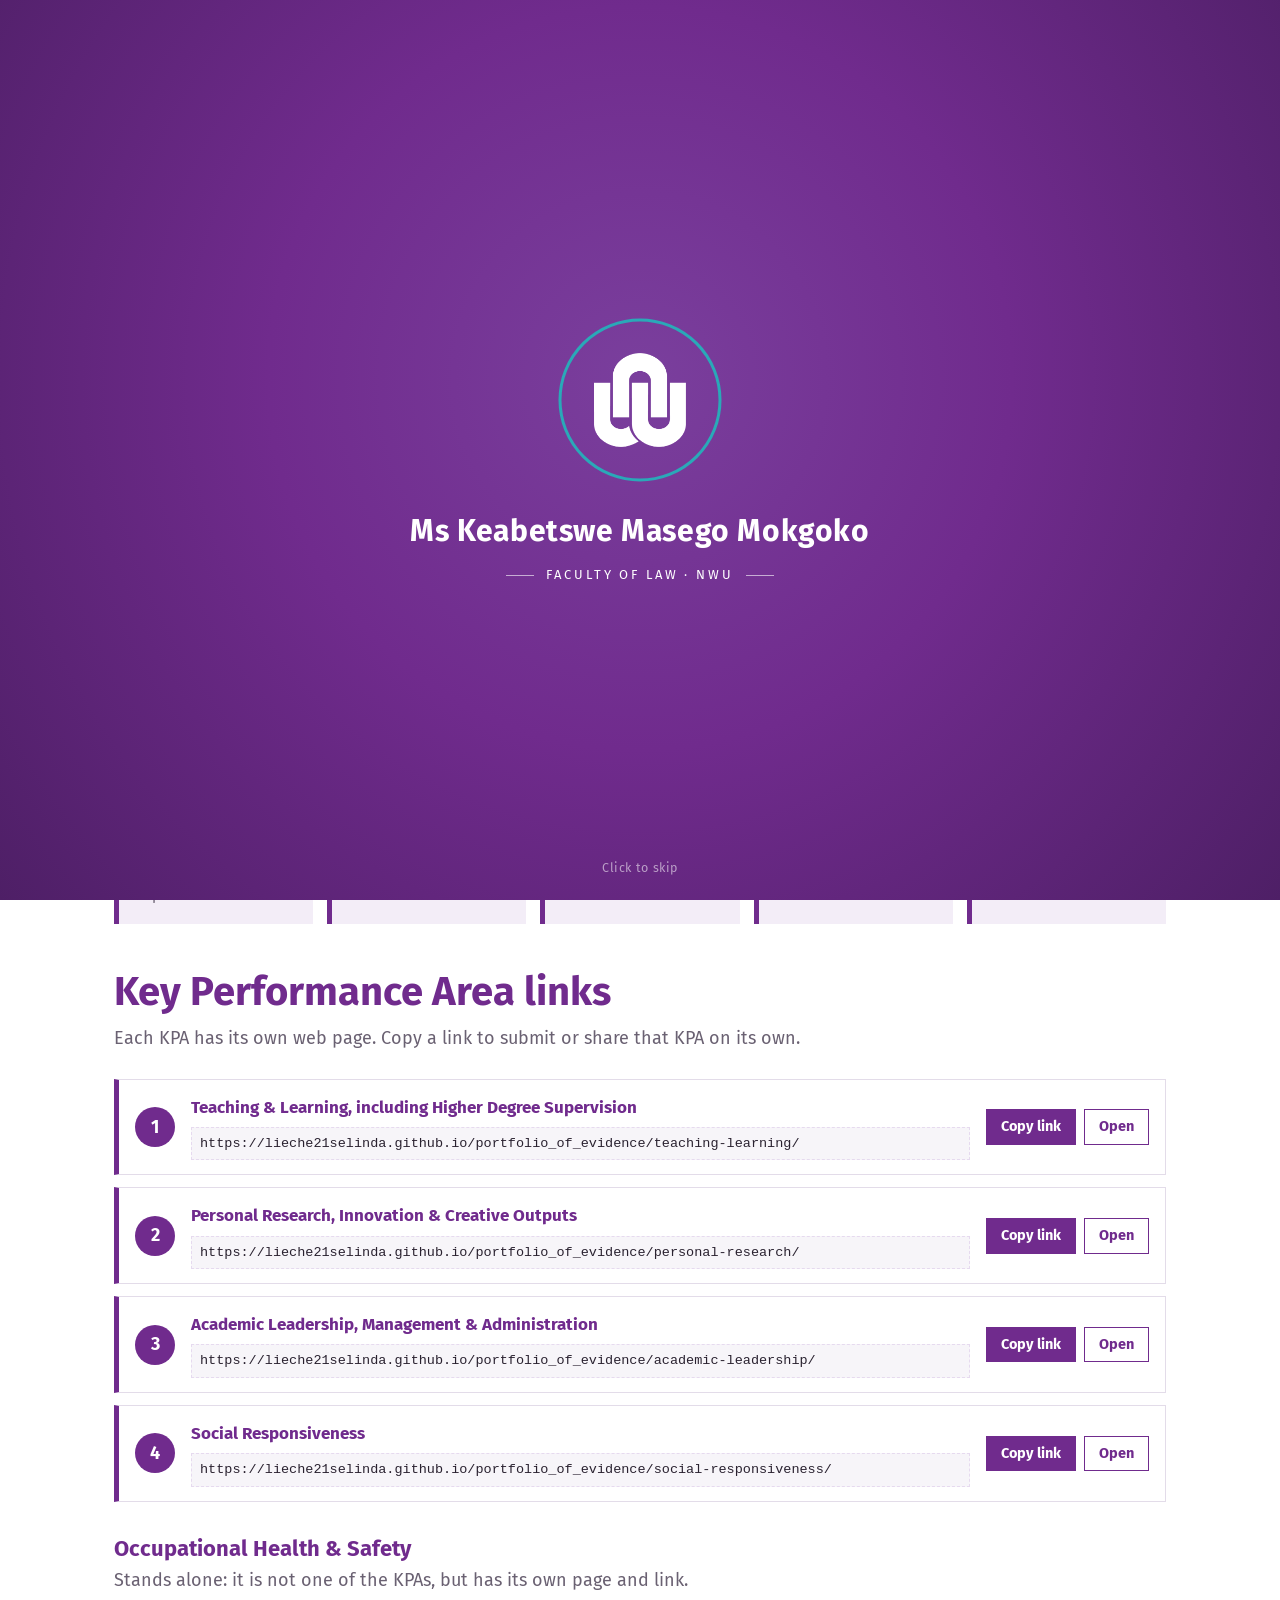
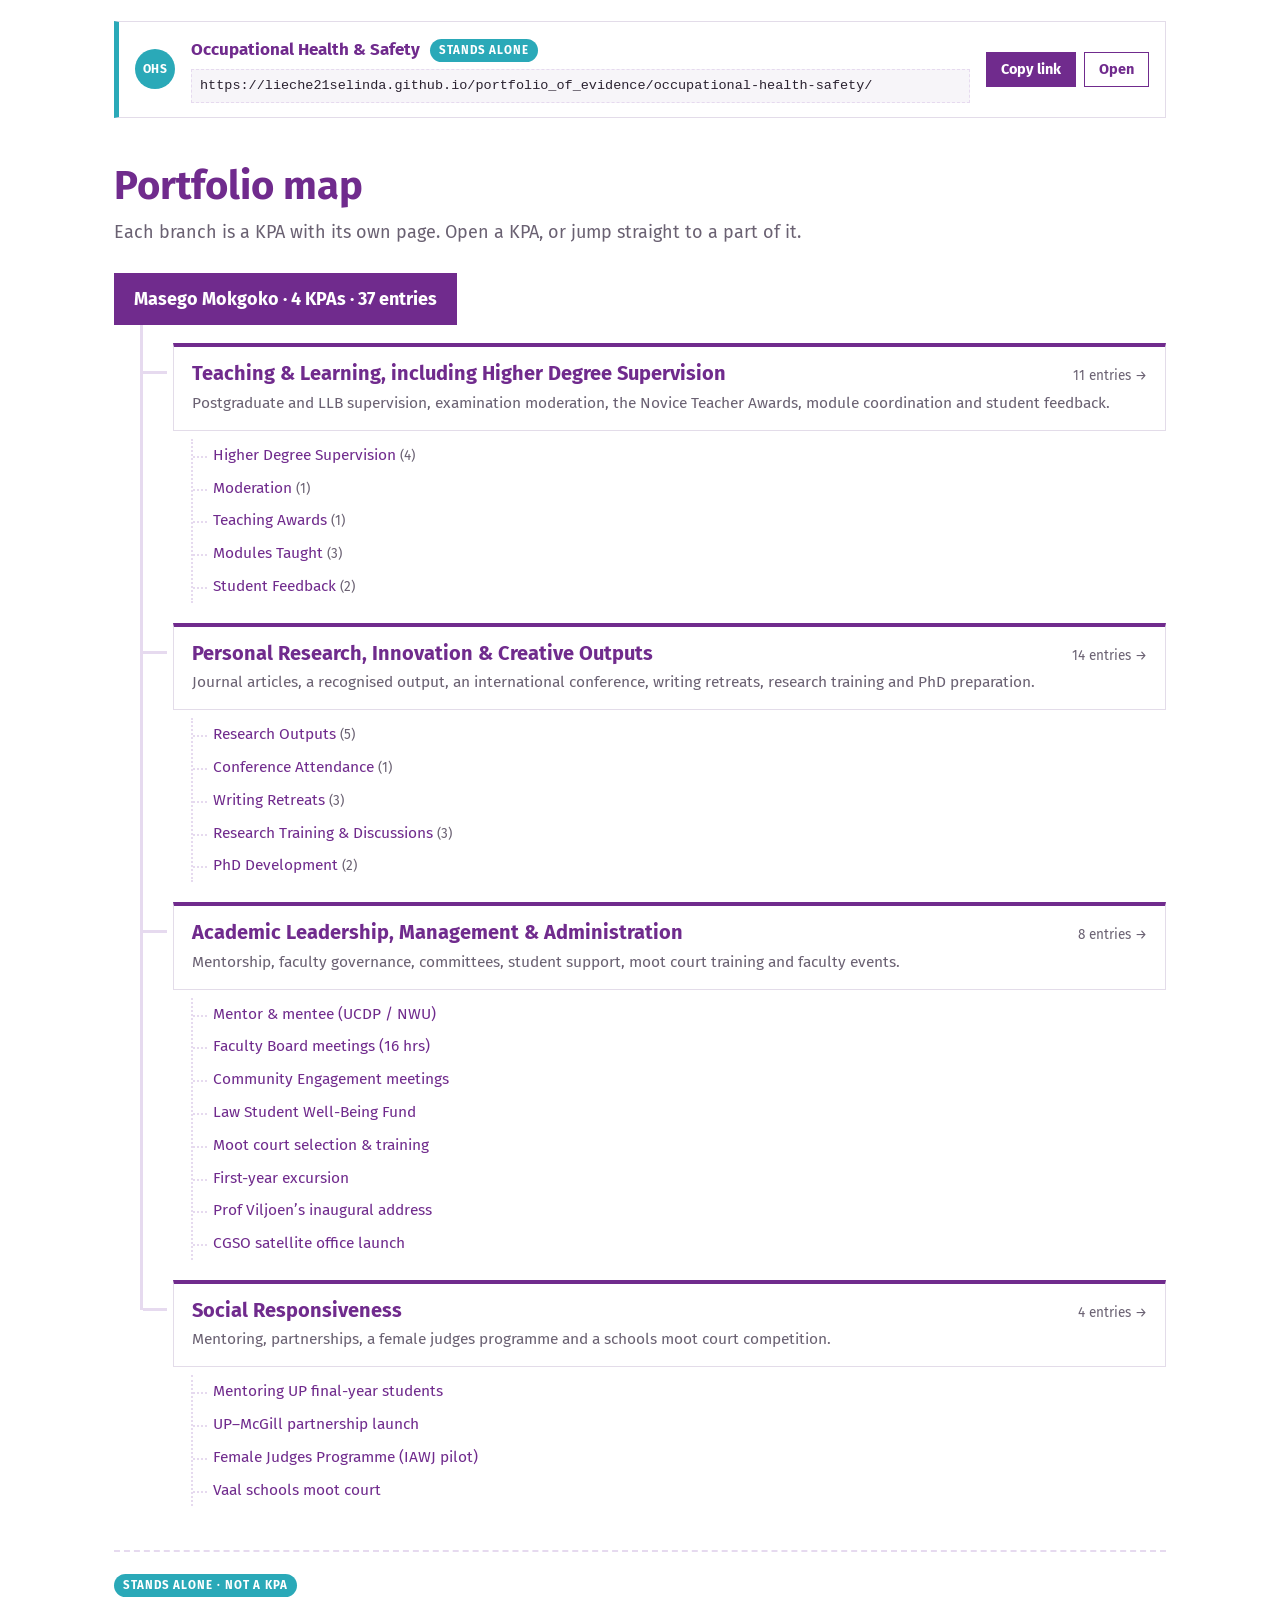
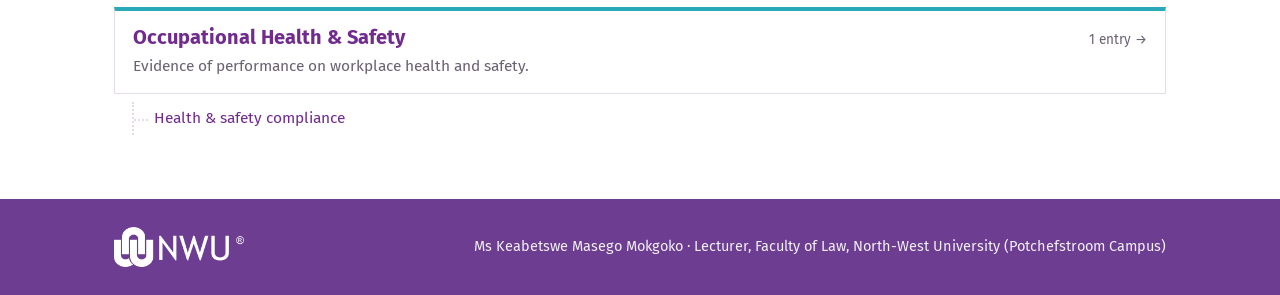
==== index.html @ b5c04b00 "Add files via upload" ====
<!doctype html>
<html lang="en" data-intro>
<head>
<meta charset="utf-8">
<meta name="viewport" content="width=device-width, initial-scale=1">
<title>Masego Mokgoko · Portfolio of Evidence · NWU</title>
<meta name="description" content="Portfolio of evidence: Ms Keabetswe Masego Mokgoko, Faculty of Law, North-West University.">
<link rel="icon" type="image/png" href="assets/favicon.png">
<script>
(function(){var d=document.documentElement;d.classList.add('js');
var seen=false;try{seen=sessionStorage.getItem('nwuIntroSeen')==='1'}catch(e){}
var calm=window.matchMedia&&matchMedia('(prefers-reduced-motion: reduce)').matches;
if(d.hasAttribute('data-intro')&&!seen&&!calm)d.classList.add('intro-play');})();
</script>
<link rel="preconnect" href="https://fonts.googleapis.com"><link rel="preconnect" href="https://fonts.gstatic.com" crossorigin><link href="https://fonts.googleapis.com/css2?family=Fira+Sans:wght@400;700&display=swap" rel="stylesheet">
<link rel="stylesheet" href="assets/style.css">
</head>
<body>
<div class="intro" id="intro" aria-hidden="true">
  <div class="intro-mark"><svg viewBox="0 0 170 170" width="170" height="170"><circle cx="85" cy="85" r="80" fill="none" stroke="#2aa9b8" stroke-width="3"/></svg><img src="assets/nwu-crest-white.png" alt=""></div>
  <p class="intro-name">Ms Keabetswe Masego Mokgoko</p>
  <p class="intro-sub">Faculty of Law · NWU</p>
  <span class="intro-skip">Click to skip</span>
</div><header class="masthead"><div class="wrap">
  <a class="logo" href="index.html"><img src="assets/nwu-logo.png" alt="North-West University (NWU)"></a>
  <div class="who"><b>Ms Keabetswe Masego Mokgoko</b><span>Faculty of Law · Portfolio of Evidence 2026</span></div>
</div></header>
<nav class="navbar" aria-label="Portfolio sections"><ul><li><a href="index.html" aria-current="page">Home</a></li><li><a href="teaching-learning/index.html">Teaching &amp; Learning</a></li><li><a href="personal-research/index.html">Research</a></li><li><a href="academic-leadership/index.html">Leadership</a></li><li><a href="social-responsiveness/index.html">Social Responsiveness</a></li><li class=nav-sep><a href="occupational-health-safety/index.html">Health &amp; Safety</a></li></ul></nav>
<section class="banner"><div class="wrap banner-grid">
  <img class="portrait" src="assets/img/masego-mokgoko.png" alt="Portrait of Ms Keabetswe Masego Mokgoko" width="320" height="320">
  <div class="banner-text">
  <span class="kicker">Portfolio of Evidence · 2026</span>
  <h1>Ms Keabetswe Masego Mokgoko</h1>
  <p>Lecturer, Faculty of Law (Law, Justice and Sustainability), North-West University, Potchefstroom Campus</p>
  <ul class="quals">
    <li>LLB (cum laude) · UNISA</li>
    <li>MPhil Multidisciplinary Human Rights · UP</li>
    <li>BA Hons Criminology · UP</li>
    <li>BPolSci Political Studies · UP</li>
  </ul>
  </div>
</div></section>
<main class="wrap">
<section>
  <h2 class="welcome">Performance at a glance</h2>
  <p class="welcome-sub">2026 performance across the four Key Performance Areas, plus Occupational Health &amp; Safety, with the evidence for each entry.</p>
  <div class="stats"><a class="stat reveal" href="teaching-learning/index.html"><b>3</b><span>LLM students supervised</span></a><a class="stat reveal" href="personal-research/index.html"><b>5</b><span>research outputs &amp; submissions</span></a><a class="stat reveal" href="academic-leadership/index.html"><b>16 hrs</b><span>faculty board meetings</span></a><a class="stat reveal" href="social-responsiveness/index.html"><b>2</b><span>UP students mentored</span></a><div class="stat reveal"><b>2027</b><span>target PhD registration</span></div></div>
</section>
<section id="kpa-links">
  <h2 class="welcome">Key Performance Area links</h2>
  <p class="welcome-sub">Each KPA has its own web page. Copy a link to submit or share that KPA on its own.</p>
  <ul class="kpa-list"><li class="kpa-row"><span class="kpa-num">1</span><span class="kpa-name">Teaching &amp; Learning, including Higher Degree Supervision</span><code class="kpa-url">https:&#47;&#47;lieche21selinda.github.io&#47;portfolio_of_evidence&#47;teaching-learning&#47;</code><span class="kpa-actions"><button class="btn" type="button" data-copy="https:&#47;&#47;lieche21selinda.github.io&#47;portfolio_of_evidence&#47;teaching-learning&#47;">Copy link</button><a class="btn ghost" href="teaching-learning/index.html">Open</a></span></li><li class="kpa-row"><span class="kpa-num">2</span><span class="kpa-name">Personal Research, Innovation &amp; Creative Outputs</span><code class="kpa-url">https:&#47;&#47;lieche21selinda.github.io&#47;portfolio_of_evidence&#47;personal-research&#47;</code><span class="kpa-actions"><button class="btn" type="button" data-copy="https:&#47;&#47;lieche21selinda.github.io&#47;portfolio_of_evidence&#47;personal-research&#47;">Copy link</button><a class="btn ghost" href="personal-research/index.html">Open</a></span></li><li class="kpa-row"><span class="kpa-num">3</span><span class="kpa-name">Academic Leadership, Management &amp; Administration</span><code class="kpa-url">https:&#47;&#47;lieche21selinda.github.io&#47;portfolio_of_evidence&#47;academic-leadership&#47;</code><span class="kpa-actions"><button class="btn" type="button" data-copy="https:&#47;&#47;lieche21selinda.github.io&#47;portfolio_of_evidence&#47;academic-leadership&#47;">Copy link</button><a class="btn ghost" href="academic-leadership/index.html">Open</a></span></li><li class="kpa-row"><span class="kpa-num">4</span><span class="kpa-name">Social Responsiveness</span><code class="kpa-url">https:&#47;&#47;lieche21selinda.github.io&#47;portfolio_of_evidence&#47;social-responsiveness&#47;</code><span class="kpa-actions"><button class="btn" type="button" data-copy="https:&#47;&#47;lieche21selinda.github.io&#47;portfolio_of_evidence&#47;social-responsiveness&#47;">Copy link</button><a class="btn ghost" href="social-responsiveness/index.html">Open</a></span></li></ul>
  <h3 class="alone-head">Occupational Health &amp; Safety</h3>
  <p class="welcome-sub">Stands alone: it is not one of the KPAs, but has its own page and link.</p>
  <ul class="kpa-list"><li class="kpa-row standalone"><span class="kpa-num">OHS</span><span class="kpa-name">Occupational Health &amp; Safety <span class="alone-tag">Stands alone</span></span><code class="kpa-url">https:&#47;&#47;lieche21selinda.github.io&#47;portfolio_of_evidence&#47;occupational-health-safety&#47;</code><span class="kpa-actions"><button class="btn" type="button" data-copy="https:&#47;&#47;lieche21selinda.github.io&#47;portfolio_of_evidence&#47;occupational-health-safety&#47;">Copy link</button><a class="btn ghost" href="occupational-health-safety/index.html">Open</a></span></li></ul>
</section>
<section>
  <h2 class="welcome">Portfolio map</h2>
  <p class="welcome-sub">Each branch is a KPA with its own page. Open a KPA, or jump straight to a part of it.</p>
  <ul class="tree"><li>
    <span class="root">Masego Mokgoko · 4 KPAs · 37 entries</span>
    <ul class="branches"><li class="branch reveal">
  <a class="node" href="teaching-learning/index.html">
    <div class="n-head"><h3>Teaching &amp; Learning, including Higher Degree Supervision</h3><span class="count">11 entries →</span></div>
    <p>Postgraduate and LLB supervision, examination moderation, the Novice Teacher Awards, module coordination and student feedback.</p>
  </a>
  <ul class="leaves"><li><a href="teaching-learning/index.html#supervision">Higher Degree Supervision</a> <span class=leaf-n>(4)</span></li><li><a href="teaching-learning/index.html#moderation">Moderation</a> <span class=leaf-n>(1)</span></li><li><a href="teaching-learning/index.html#teaching-awards">Teaching Awards</a> <span class=leaf-n>(1)</span></li><li><a href="teaching-learning/index.html#modules">Modules Taught</a> <span class=leaf-n>(3)</span></li><li><a href="teaching-learning/index.html#student-feedback">Student Feedback</a> <span class=leaf-n>(2)</span></li></ul>
</li><li class="branch reveal">
  <a class="node" href="personal-research/index.html">
    <div class="n-head"><h3>Personal Research, Innovation &amp; Creative Outputs</h3><span class="count">14 entries →</span></div>
    <p>Journal articles, a recognised output, an international conference, writing retreats, research training and PhD preparation.</p>
  </a>
  <ul class="leaves"><li><a href="personal-research/index.html#research-outputs">Research Outputs</a> <span class=leaf-n>(5)</span></li><li><a href="personal-research/index.html#conferences">Conference Attendance</a> <span class=leaf-n>(1)</span></li><li><a href="personal-research/index.html#writing-retreats">Writing Retreats</a> <span class=leaf-n>(3)</span></li><li><a href="personal-research/index.html#research-training">Research Training &amp; Discussions</a> <span class=leaf-n>(3)</span></li><li><a href="personal-research/index.html#phd-development">PhD Development</a> <span class=leaf-n>(2)</span></li></ul>
</li><li class="branch reveal">
  <a class="node" href="academic-leadership/index.html">
    <div class="n-head"><h3>Academic Leadership, Management &amp; Administration</h3><span class="count">8 entries →</span></div>
    <p>Mentorship, faculty governance, committees, student support, moot court training and faculty events.</p>
  </a>
  <ul class="leaves"><li><a href="academic-leadership/index.html#mentorship">Mentor &amp; mentee (UCDP / NWU)</a></li><li><a href="academic-leadership/index.html#faculty-board">Faculty Board meetings (16 hrs)</a></li><li><a href="academic-leadership/index.html#community-engagement">Community Engagement meetings</a></li><li><a href="academic-leadership/index.html#well-being-fund">Law Student Well-Being Fund</a></li><li><a href="academic-leadership/index.html#moot-court">Moot court selection &amp; training</a></li><li><a href="academic-leadership/index.html#excursion">First-year excursion</a></li><li><a href="academic-leadership/index.html#inaugural">Prof Viljoen’s inaugural address</a></li><li><a href="academic-leadership/index.html#cgso">CGSO satellite office launch</a></li></ul>
</li><li class="branch reveal">
  <a class="node" href="social-responsiveness/index.html">
    <div class="n-head"><h3>Social Responsiveness</h3><span class="count">4 entries →</span></div>
    <p>Mentoring, partnerships, a female judges programme and a schools moot court competition.</p>
  </a>
  <ul class="leaves"><li><a href="social-responsiveness/index.html#up-mentoring">Mentoring UP final-year students</a></li><li><a href="social-responsiveness/index.html#mcgill-launch">UP–McGill partnership launch</a></li><li><a href="social-responsiveness/index.html#female-judges">Female Judges Programme (IAWJ pilot)</a></li><li><a href="social-responsiveness/index.html#vaal-moot">Vaal schools moot court</a></li></ul>
</li></ul>
  </li></ul>
  <div class="standalone-node reveal"><span class="alone-tag">Stands alone · not a KPA</span><a class="node" href="occupational-health-safety/index.html"><div class="n-head"><h3>Occupational Health &amp; Safety</h3><span class="count">1 entry →</span></div><p>Evidence of performance on workplace health and safety.</p></a><ul class="leaves"><li><a href="occupational-health-safety/index.html#ohs">Health &amp; safety compliance</a></li></ul></div>
</section>
</main>
<footer><div class="wrap">
  <img src="assets/nwu-logo-white.png" alt="NWU">
  <p>Ms Keabetswe Masego Mokgoko · Lecturer, Faculty of Law, North-West University (Potchefstroom Campus)</p>
</div></footer>
<script src="assets/lightbox.js"></script>
<script src="assets/intro.js"></script>
<script src="assets/copy.js"></script>
</body>
</html>
---- assets/style.css ----
/* Theme matched to nwu.ac.za: white header + logo, purple nav bar, purple banner, purple headings */
:root {
  --nwu: #702b8d;          /* logo purple */
  --nwu-nav: #6c3d91;      /* nav bar purple */
  --nwu-dark: #4e1f66;
  --nwu-banner-a: #5a4599; /* banner gradient */
  --nwu-banner-b: #6c3d91;
  --nwu-tint: #f3edf7;
  --nwu-tint-2: #e6daef;
  --teal: #2aa9b8;         /* accent arc on the NWU banner */
  --bg: #ffffff;
  --bg-soft: #f7f5f9;
  --ink: #2a2230;
  --muted: #6a6172;
  --line: #e3dce9;
  --ok: #2f6b4a;  --ok-soft: #e4f1e9;
  --wait: #8a5a12; --wait-soft: #f8eedb;
  --font: "Trebuchet MS", "Fira Sans", "Segoe UI", system-ui, sans-serif;
}

* { box-sizing: border-box; }
html { -webkit-text-size-adjust: 100%; color-scheme: light; }
body { margin: 0; background: var(--bg); color: var(--ink); font: 17px/1.6 var(--font); }
a { color: var(--nwu); text-underline-offset: 3px; }
h1, h2, h3 { font-family: var(--font); font-weight: 700; line-height: 1.2; }
.wrap { max-width: 1100px; margin: 0 auto; padding: 0 24px; }

/* ---------- header (white, logo left) ---------- */
.masthead { background: #fff; }
.masthead .wrap { display: flex; align-items: center; justify-content: space-between; gap: 20px; min-height: 104px; flex-wrap: wrap; padding-top: 14px; padding-bottom: 14px; }
.logo img { display: block; height: 72px; width: auto; }
.who { text-align: right; line-height: 1.35; }
.who b { display: block; color: var(--nwu); font-size: 18px; }
.who span { color: var(--muted); font-size: 14.5px; }

/* ---------- purple nav bar ---------- */
.navbar { background: var(--nwu-nav); border-bottom: 1px solid var(--nwu-dark); }
.navbar ul { list-style: none; margin: 0 auto; padding: 0 12px; max-width: 1100px; display: flex; overflow-x: auto; scrollbar-width: none; }
.navbar ul::-webkit-scrollbar { display: none; }
.navbar a { display: block; color: #fff; text-decoration: none; padding: 16px 14px; font-size: 16.5px; white-space: nowrap; border-bottom: 3px solid transparent; }
.navbar a:hover, .navbar a:focus-visible { background: rgba(255,255,255,.1); outline: none; }
.navbar a[aria-current="page"] { border-bottom-color: #fff; font-weight: 700; }

/* ---------- banner (like the NWU carousel) ---------- */
.banner {
  position: relative; overflow: hidden; color: #fff; margin-top: 22px;
  background: linear-gradient(100deg, var(--nwu-banner-a) 0%, var(--nwu-banner-b) 100%);
}
.banner::after { /* teal arc echoing the NWU banner */
  content: ""; position: absolute; right: -180px; top: 50%; width: 520px; height: 520px; transform: translateY(-50%);
  border: 6px solid var(--teal); border-radius: 50%; opacity: .75; pointer-events: none;
}
.banner .wrap { position: relative; z-index: 1; padding-top: 52px; padding-bottom: 52px; }
.banner .kicker { display: inline-block; background: rgba(20, 60, 90, .35); padding: 6px 14px; text-transform: uppercase; letter-spacing: .08em; font-weight: 700; font-size: 14px; margin-bottom: 16px; }
.banner h1 { font-size: clamp(30px, 5.4vw, 54px); margin: 0 0 10px; letter-spacing: .01em; }
.banner p { font-size: clamp(17px, 2.2vw, 22px); margin: 0; max-width: 720px; opacity: .95; }
.quals { display: flex; flex-wrap: wrap; gap: 8px; margin: 22px 0 0; padding: 0; list-style: none; max-width: 760px; }
.quals li { font-size: 14px; border: 1px solid rgba(255,255,255,.45); padding: 4px 12px; border-radius: 999px; }

.welcome { color: var(--nwu); font-size: clamp(26px, 4vw, 40px); margin: 44px 0 8px; }
.welcome-sub { color: var(--muted); margin: 0 0 26px; font-size: 18px; }

.stats { display: grid; grid-template-columns: repeat(auto-fit, minmax(170px, 1fr)); gap: 14px; margin: 0 0 8px; }
.stat { background: var(--nwu-tint); border-left: 5px solid var(--nwu); padding: 16px 18px; }
.stat b { display: block; font-size: 32px; color: var(--nwu); line-height: 1.1; }
.stat span { font-size: 14.5px; color: var(--muted); }

/* ---------- link tree ---------- */
.tree { list-style: none; margin: 0; padding: 0; }
.root { display: inline-flex; align-items: center; gap: 12px; background: var(--nwu); color: #fff; padding: 12px 20px; font-size: 18px; font-weight: 700; }
.root img { height: 26px; width: auto; }
.branches { list-style: none; margin: 0 0 0 26px; padding: 8px 0 0; border-left: 3px solid var(--nwu-tint-2); }
.branch { position: relative; padding: 10px 0 10px 30px; }
.branch::before { content: ""; position: absolute; left: 0; top: 38px; width: 24px; border-top: 3px solid var(--nwu-tint-2); }
.branch:last-child { border-left: 3px solid var(--bg); margin-left: -3px; }
.branch:last-child::after { content: ""; position: absolute; left: -3px; top: 0; height: 40px; border-left: 3px solid var(--nwu-tint-2); }
.node {
  display: block; text-decoration: none; color: var(--ink); background: #fff;
  border: 1px solid var(--line); border-top: 4px solid var(--nwu); padding: 14px 18px;
  transition: box-shadow .15s, transform .15s;
}
.node:hover, .node:focus-visible { box-shadow: 0 6px 18px rgba(112, 43, 141, .16); transform: translateX(3px); outline: none; }
.node .n-head { display: flex; justify-content: space-between; align-items: baseline; gap: 12px; }
.node h3 { margin: 0; font-size: 20px; color: var(--nwu); }
.node .count { font-size: 13.5px; color: var(--muted); white-space: nowrap; }
.node p { margin: 4px 0 0; font-size: 15.5px; color: var(--muted); }
.leaves { list-style: none; margin: 8px 0 0 18px; padding: 0; border-left: 2px dotted var(--nwu-tint-2); }
.leaves li { position: relative; padding: 4px 0 4px 20px; font-size: 15.5px; }
.leaves li::before { content: ""; position: absolute; left: 0; top: 17px; width: 14px; border-top: 2px dotted var(--nwu-tint-2); }
.leaves a { text-decoration: none; }
.leaves a:hover { text-decoration: underline; }

/* ---------- section pages ---------- */
.page-head { padding: 34px 0 6px; }
.crumbs { font-size: 14px; color: var(--muted); margin: 0 0 14px; }
.crumbs a { color: var(--muted); }
.page-head h1 { color: var(--nwu); font-size: clamp(30px, 5vw, 44px); margin: 0 0 8px; }
.page-head p.sub { color: var(--muted); max-width: 720px; margin: 0; font-size: 18px; }
.toc { display: flex; flex-wrap: wrap; gap: 8px; margin: 20px 0 4px; padding: 0; list-style: none; }
.toc a { display: inline-block; font-size: 14px; text-decoration: none; background: var(--nwu-tint); padding: 6px 12px; border-radius: 999px; }
.toc a:hover { background: var(--nwu-tint-2); }

.item { background: #fff; border: 1px solid var(--line); border-left: 5px solid var(--nwu); padding: 24px; margin: 22px 0; scroll-margin-top: 20px; }
.item:target { box-shadow: 0 0 0 3px var(--nwu-tint-2); }
.item .meta { display: flex; flex-wrap: wrap; gap: 8px; align-items: center; margin-bottom: 8px; }
.tag { font-size: 12.5px; font-weight: 700; letter-spacing: .05em; text-transform: uppercase; color: var(--nwu); }
.pill { font-size: 12.5px; font-weight: 700; padding: 2px 10px; border-radius: 999px; }
.pill.ok { background: var(--ok-soft); color: var(--ok); }
.pill.wait { background: var(--wait-soft); color: var(--wait); }
.item h2 { font-size: 22px; margin: 0 0 10px; color: var(--ink); }
.item p { margin: 0 0 10px; }
.item dl { display: grid; grid-template-columns: max-content 1fr; gap: 4px 16px; margin: 12px 0; font-size: 15.5px; }
.item dt { color: var(--muted); }
.item dd { margin: 0; }

.evidence { margin-top: 16px; border-top: 1px solid var(--line); padding-top: 14px; }
.evidence h3 { font-size: 13px; text-transform: uppercase; letter-spacing: .1em; color: var(--muted); margin: 0 0 10px; }
.thumbs { display: grid; grid-template-columns: repeat(auto-fill, minmax(150px, 1fr)); gap: 12px; }
.thumb { all: unset; cursor: zoom-in; display: block; border: 1px solid var(--line); overflow: hidden; background: var(--bg-soft); }
.thumb:hover { border-color: var(--nwu); }
.thumb:focus-visible { outline: 3px solid var(--nwu); outline-offset: 2px; }
.thumb img { display: block; width: 100%; height: 180px; object-fit: cover; object-position: top; }
.thumb span { display: block; font-size: 13px; padding: 6px 8px; color: var(--muted); line-height: 1.3; }
.docs { display: flex; flex-wrap: wrap; gap: 10px; margin-top: 12px; }
.doc { display: inline-flex; align-items: center; gap: 8px; font-size: 15px; text-decoration: none; border: 1px solid var(--nwu); color: var(--nwu); padding: 8px 14px; }
.doc:hover { background: var(--nwu); color: #fff; }
.doc svg { flex: none; }

.pager { display: flex; justify-content: space-between; gap: 12px; margin: 36px 0 0; flex-wrap: wrap; }
.pager a { flex: 1 1 240px; text-decoration: none; padding: 14px 18px; background: var(--nwu-tint); font-weight: 700; }
.pager a:hover { background: var(--nwu); color: #fff; }
.pager a:hover small { color: #eadff2; }
.pager small { display: block; color: var(--muted); font-size: 13px; font-weight: 400; }
.pager .next { text-align: right; }

/* ---------- footer (purple, like the nav) ---------- */
footer { margin-top: 64px; background: var(--nwu-nav); color: #fff; }
footer .wrap { display: flex; align-items: center; justify-content: space-between; gap: 20px; flex-wrap: wrap; padding-top: 28px; padding-bottom: 28px; }
footer img { height: 40px; width: auto; display: block; }
footer p { margin: 0; font-size: 14.5px; opacity: .92; }

/* ---------- lightbox ---------- */
dialog.lb { border: 0; padding: 0; background: transparent; max-width: 96vw; max-height: 96vh; }
dialog.lb::backdrop { background: rgba(30, 10, 40, .88); }
dialog.lb img { display: block; max-width: 96vw; max-height: 88vh; }
dialog.lb p { color: #eee; text-align: center; margin: 10px 0 0; font-size: 15px; }
dialog.lb button { position: fixed; top: 14px; right: 18px; background: #fff; color: var(--nwu); border: 0; border-radius: 999px; width: 42px; height: 42px; font-size: 24px; cursor: pointer; }

@media (max-width: 720px) {
  body { font-size: 16px; }
  .wrap { padding: 0 16px; }
  .masthead .wrap { min-height: 76px; }
  .logo img { height: 48px; }
  .who { text-align: left; }
  .stats { grid-template-columns: repeat(2, 1fr); }
  .banner::after { width: 300px; height: 300px; right: -170px; }
  .branches { margin-left: 14px; }
  .branch { padding-left: 20px; }
  .branch::before { width: 16px; }
  .item { padding: 18px; }
  .item dl { grid-template-columns: 1fr; }
  .item dt { margin-top: 6px; }
}

/* ---------- lecturer portrait in the banner ---------- */
.banner-grid { display: grid; grid-template-columns: 1fr auto; align-items: center; gap: 40px; }
.portrait {
  grid-column: 2; grid-row: 1; width: 280px; height: 280px; border-radius: 50%; display: block;
  border: 6px solid #fff; box-shadow: 0 0 0 6px var(--teal), 0 12px 32px rgba(20, 0, 40, .35);
  background: #dfe6ee;
}
.banner-text { grid-column: 1; grid-row: 1; min-width: 0; }
.banner::after { right: -60px; width: 460px; height: 460px; }
@media (max-width: 860px) {
  .banner-grid { grid-template-columns: 1fr; gap: 22px; }
  .portrait { grid-column: 1; grid-row: 1; width: 170px; height: 170px; border-width: 5px; box-shadow: 0 0 0 5px var(--teal), 0 8px 22px rgba(20,0,40,.3); }
  .banner-text { grid-row: 2; }
  .banner::after { right: -200px; top: 120px; width: 320px; height: 320px; }
}

/* =========================================================
   Startup intro + entrance animations
   ========================================================= */
.intro { display: none; }
.intro-play .intro {
  display: flex; position: fixed; inset: 0; z-index: 100; cursor: pointer;
  flex-direction: column; align-items: center; justify-content: center; gap: 22px;
  background: radial-gradient(circle at 50% 42%, #7a3f9d 0%, var(--nwu) 45%, var(--nwu-dark) 100%);
  color: #fff; text-align: center; padding: 24px;
}
.intro-play body { overflow: hidden; }
.intro-done .intro {
  display: flex; position: fixed; inset: 0; z-index: 100; flex-direction: column; align-items: center; justify-content: center; gap: 22px;
  background: radial-gradient(circle at 50% 42%, #7a3f9d 0%, var(--nwu) 45%, var(--nwu-dark) 100%); color: #fff; text-align: center;
  animation: introOut .8s cubic-bezier(.7, 0, .2, 1) forwards; pointer-events: none;
}
.intro-mark { position: relative; width: 170px; height: 170px; display: grid; place-items: center; }
.intro-mark img { width: 92px; height: auto; opacity: 0; animation: crestIn .7s .15s cubic-bezier(.2, .8, .2, 1) forwards; }
.intro-mark svg { position: absolute; inset: 0; transform: rotate(-90deg); }
.intro-mark circle { fill: none; stroke: var(--teal); stroke-width: 3; stroke-linecap: round; stroke-dasharray: 503; stroke-dashoffset: 503; animation: ringDraw 1.1s .35s cubic-bezier(.6, 0, .2, 1) forwards; }
.intro-name { margin: 0; font-size: clamp(22px, 4vw, 30px); font-weight: 700; letter-spacing: .02em; opacity: 0; animation: riseIn .6s .85s ease-out forwards; }
.intro-sub { margin: -12px 0 0; font-size: 13px; letter-spacing: .22em; text-transform: uppercase; opacity: 0; animation: riseIn .6s 1.05s ease-out forwards; }
.intro-sub::before, .intro-sub::after { content: ""; display: inline-block; width: 28px; height: 1px; background: rgba(255,255,255,.6); vertical-align: middle; margin: 0 12px; }
.intro-skip { position: absolute; bottom: 22px; font-size: 12.5px; opacity: .55; letter-spacing: .05em; }

@keyframes crestIn { from { opacity: 0; transform: scale(.8); } to { opacity: 1; transform: scale(1); } }
@keyframes ringDraw { to { stroke-dashoffset: 0; } }
@keyframes riseIn { from { opacity: 0; transform: translateY(12px); } to { opacity: 1; transform: none; } }
@keyframes introOut { to { transform: translateY(-100%); } }
@keyframes popIn { from { opacity: 0; transform: scale(.88); } to { opacity: 1; transform: none; } }
@keyframes ringPulse { 0% { box-shadow: 0 0 0 0 rgba(42,169,184,.0), 0 12px 32px rgba(20,0,40,.35); } 100% { box-shadow: 0 0 0 6px var(--teal), 0 12px 32px rgba(20,0,40,.35); } }
@keyframes arcIn { from { opacity: 0; transform: translateY(-50%) scale(.85); } to { opacity: .75; transform: translateY(-50%) scale(1); } }

/* Banner entrance: runs after the intro panel lifts (or straight away on repeat visits) */
.js .banner .kicker, .js .banner h1, .js .banner p, .js .banner .quals, .js .portrait { opacity: 0; }
.js.intro-play .banner .kicker, .js.intro-play .banner h1, .js.intro-play .banner p, .js.intro-play .banner .quals, .js.intro-play .portrait { animation: none !important; }
.js .banner .kicker { animation: riseIn .6s .10s ease-out forwards; }
.js .banner h1      { animation: riseIn .7s .22s ease-out forwards; }
.js .banner p       { animation: riseIn .7s .36s ease-out forwards; }
.js .banner .quals  { animation: riseIn .7s .50s ease-out forwards; }
.js .portrait       { animation: popIn .8s .30s cubic-bezier(.2, .8, .2, 1) forwards, ringPulse .9s .9s ease-out both; }
.js.intro-done .banner .kicker { animation-delay: .55s; }
.js.intro-done .banner h1      { animation-delay: .67s; }
.js.intro-done .banner p       { animation-delay: .81s; }
.js.intro-done .banner .quals  { animation-delay: .95s; }
.js.intro-done .portrait       { animation-delay: .75s, 1.35s; }

/* Scroll reveals */
.js .reveal { opacity: 0; transform: translateY(16px); transition: opacity .6s ease-out, transform .6s ease-out; }
.js .reveal.in { opacity: 1; transform: none; }
.js .stats .stat.reveal:nth-child(2) { transition-delay: .08s; }
.js .stats .stat.reveal:nth-child(3) { transition-delay: .16s; }
.js .stats .stat.reveal:nth-child(4) { transition-delay: .24s; }

@media (prefers-reduced-motion: reduce) {
  .intro, .intro-play .intro, .intro-done .intro { display: none !important; }
  .js .banner .kicker, .js .banner h1, .js .banner p, .js .banner .quals, .js .portrait, .js .reveal { opacity: 1 !important; transform: none !important; animation: none !important; transition: none !important; }
}

/* ---------- v2: research groups, clickable stats, leaf counts ---------- */
.group { margin-top: 44px; scroll-margin-top: 16px; }
.group-title { color: var(--nwu); font-size: clamp(24px, 3.4vw, 32px); margin: 0 0 4px; padding-bottom: 8px; border-bottom: 3px solid var(--nwu-tint-2); }
.group-sub { color: var(--muted); margin: 8px 0 0; }
a.stat { text-decoration: none; color: inherit; transition: background .15s; }
a.stat:hover { background: var(--nwu-tint-2); }
.leaf-n { color: var(--muted); font-size: 13.5px; }

/* ---------- KPA links (copyable) ---------- */
.kpa-list { list-style: none; margin: 0; padding: 0; display: grid; gap: 12px; }
.kpa-row {
  display: grid; grid-template-columns: auto 1fr auto; gap: 6px 16px; align-items: center;
  background: #fff; border: 1px solid var(--line); border-left: 5px solid var(--nwu); padding: 14px 16px;
}
.kpa-num { grid-row: span 2; width: 40px; height: 40px; border-radius: 50%; background: var(--nwu); color: #fff; display: grid; place-items: center; font-weight: 700; font-size: 18px; }
.kpa-name { font-weight: 700; color: var(--nwu); font-size: 17px; }
.kpa-url {
  grid-column: 2; font-family: ui-monospace, "Cascadia Mono", Consolas, monospace; font-size: 13.5px; color: var(--ink);
  background: var(--bg-soft); border: 1px dashed var(--nwu-tint-2); padding: 5px 8px; overflow-wrap: anywhere; cursor: text; user-select: all;
}
.kpa-actions { grid-column: 3; grid-row: 1 / span 2; display: flex; gap: 8px; }
.btn {
  font: inherit; font-size: 14.5px; font-weight: 700; border: 1px solid var(--nwu); background: var(--nwu); color: #fff;
  padding: 8px 14px; cursor: pointer; text-decoration: none; white-space: nowrap; line-height: 1.2; display: inline-flex; align-items: center;
}
.btn:hover { background: var(--nwu-dark); border-color: var(--nwu-dark); }
.btn.ghost { background: #fff; color: var(--nwu); }
.btn.ghost:hover { background: var(--nwu-tint); }
.btn.copied { background: var(--ok); border-color: var(--ok); color: #fff; }
.kpa-self { margin: 18px 0 4px; display: grid; grid-template-columns: auto 1fr auto; gap: 10px 14px; align-items: center; background: var(--nwu-tint); padding: 12px 14px; }
.kpa-self b { color: var(--nwu); font-size: 14px; text-transform: uppercase; letter-spacing: .06em; }
.kpa-self .kpa-url { grid-column: auto; background: #fff; }
@media (max-width: 720px) {
  .kpa-row { grid-template-columns: auto 1fr; }
  .kpa-num { grid-row: span 3; width: 34px; height: 34px; font-size: 16px; }
  .kpa-url, .kpa-actions { grid-column: 2; grid-row: auto; }
  .kpa-self { grid-template-columns: 1fr; }
}
.eyebrow-kpa { margin: 0 0 6px; color: var(--teal); font-weight: 700; text-transform: uppercase; letter-spacing: .12em; font-size: 13px; }

/* ---------- OHS stands alone (not a KPA) ---------- */
.alone-head { color: var(--nwu); font-size: 22px; margin: 34px 0 4px; }
.alone-tag { display: inline-block; font-size: 11.5px; font-weight: 700; letter-spacing: .08em; text-transform: uppercase; color: #fff; background: var(--teal); padding: 2px 9px; border-radius: 999px; vertical-align: middle; margin-left: 6px; }
.kpa-row.standalone { border-left-color: var(--teal); }
.kpa-row.standalone .kpa-num { background: var(--teal); font-size: 12px; letter-spacing: .04em; }
.standalone-node { margin: 34px 0 0; padding-top: 22px; border-top: 2px dashed var(--nwu-tint-2); }
.standalone-node .alone-tag { margin: 0 0 10px; }
.standalone-node .node { border-top-color: var(--teal); }
.navbar li.nav-sep { margin-left: 10px; padding-left: 10px; border-left: 1px solid rgba(255,255,255,.35); }

/* ---------- student feedback quotes ---------- */
.quotes { list-style: none; margin: 14px 0 12px; padding: 0; display: grid; gap: 10px; }
.quotes li { position: relative; background: var(--nwu-tint); border-left: 4px solid var(--teal); padding: 12px 16px 12px 44px; font-style: italic; line-height: 1.5; }
.quotes li::before { content: "\201C"; position: absolute; left: 12px; top: 2px; font-size: 40px; line-height: 1; color: var(--nwu); font-style: normal; font-family: Georgia, serif; }
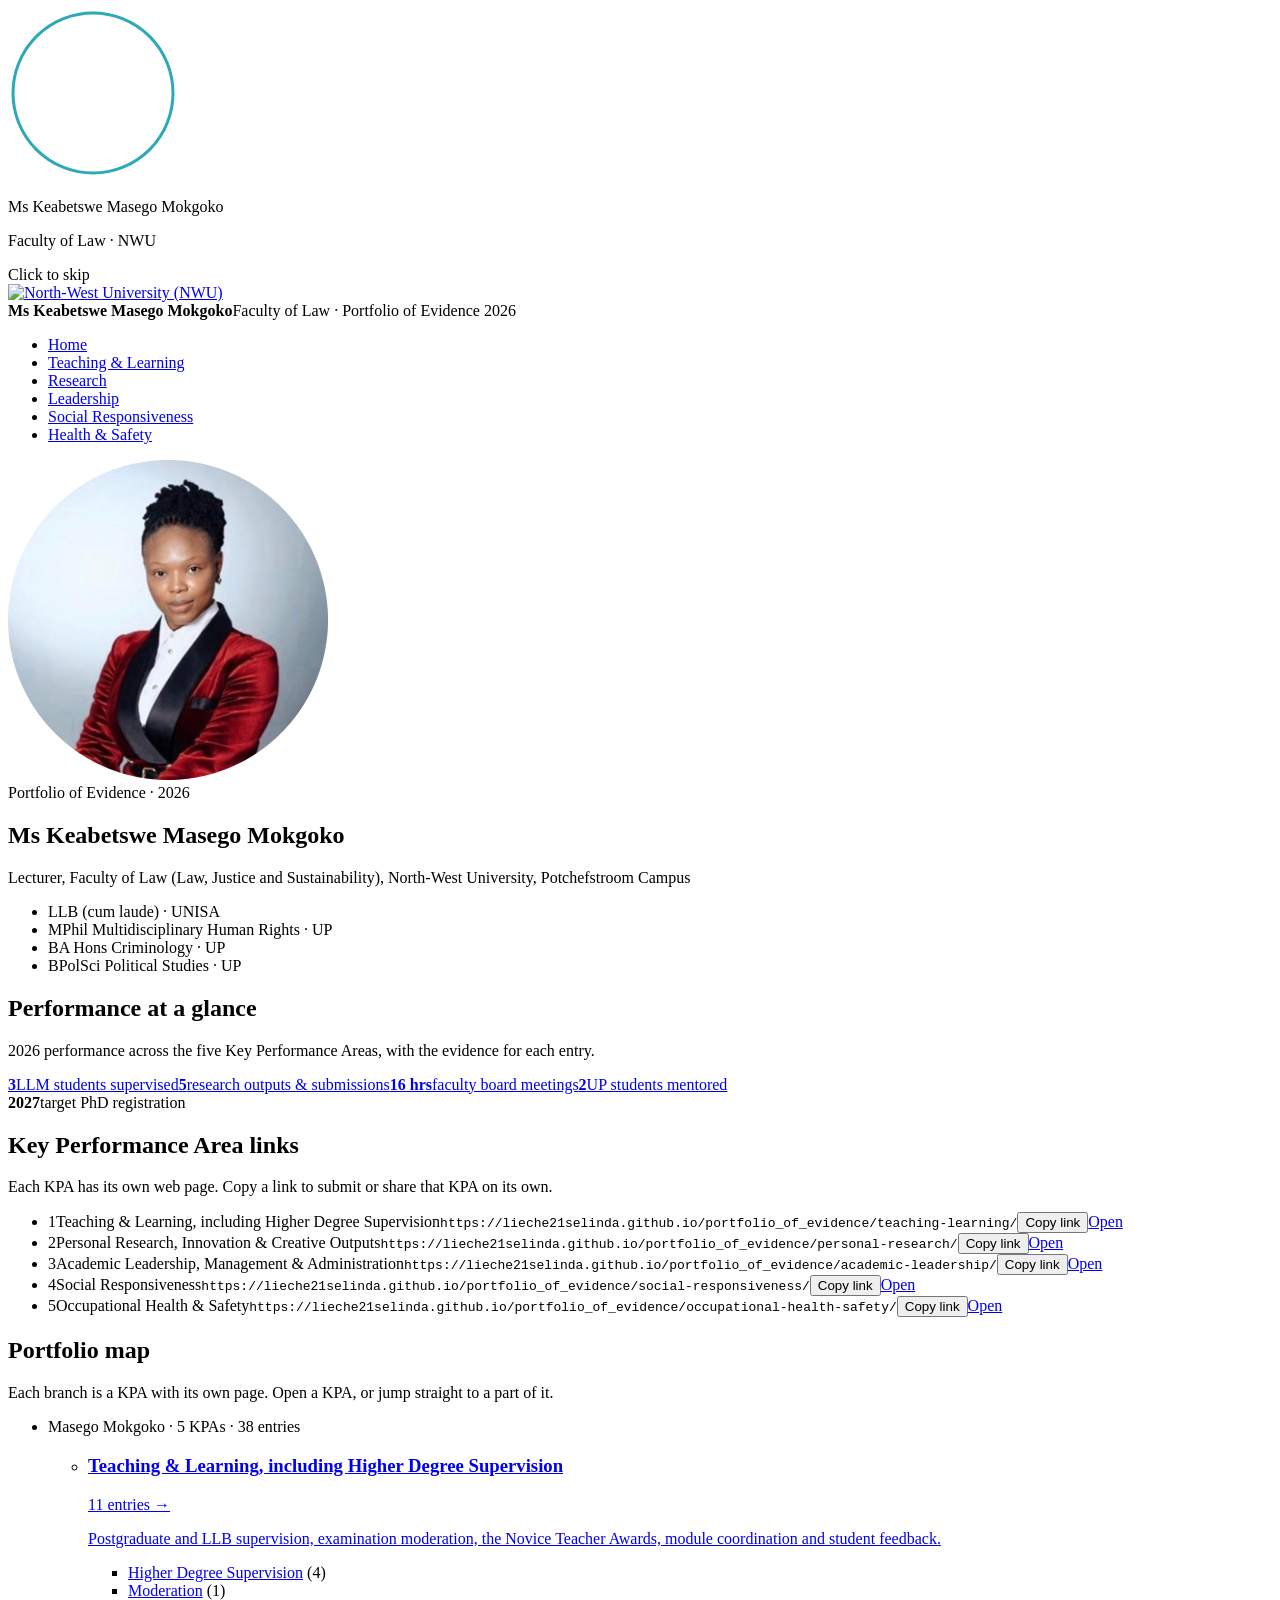
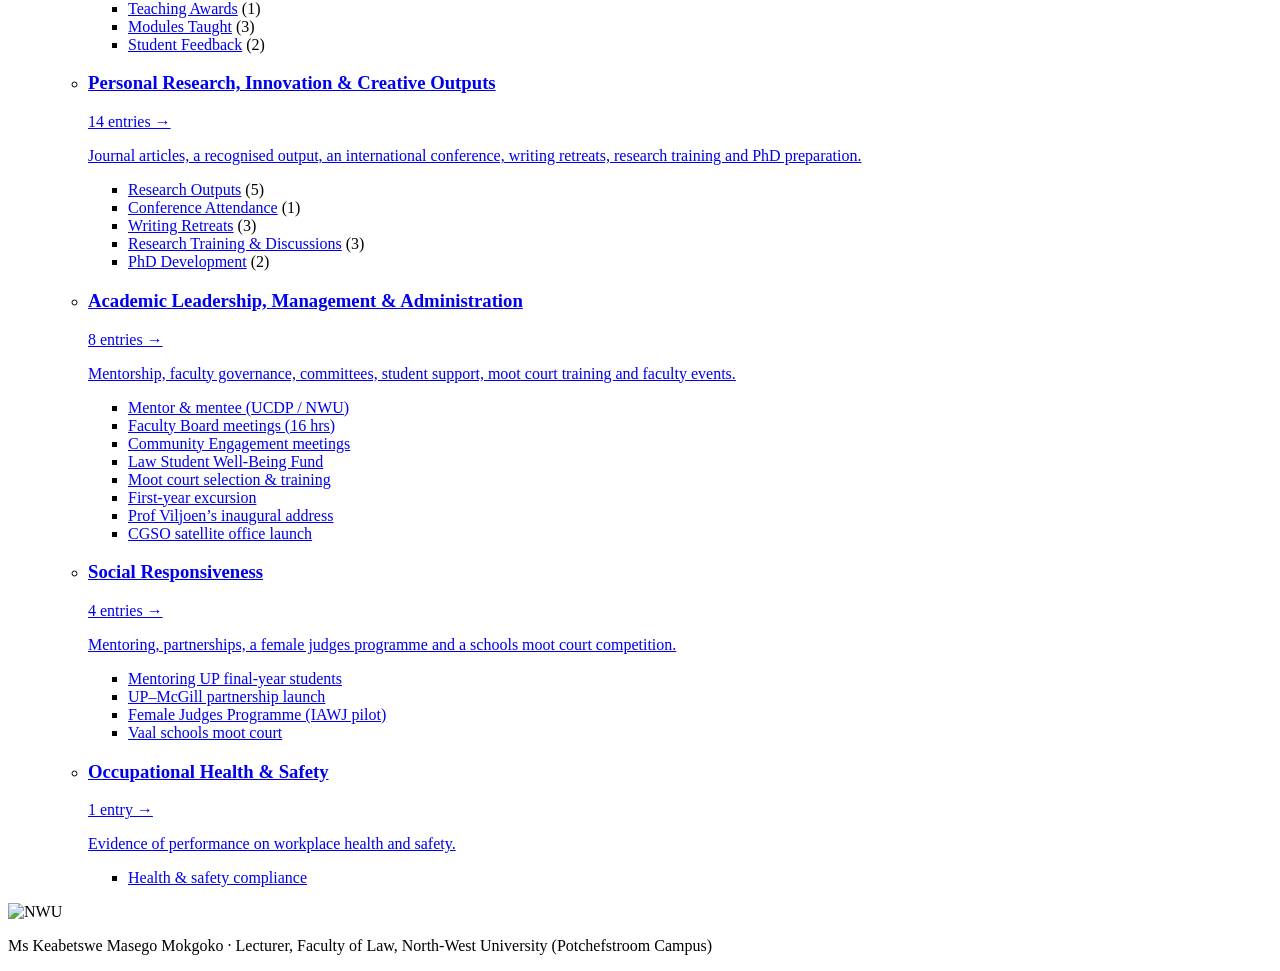
==== commit 7b987f36: "Add files via upload" ====
--- a/index.html
+++ b/index.html
@@ -25,7 +25,7 @@
   <a class="logo" href="index.html"><img src="assets/nwu-logo.png" alt="North-West University (NWU)"></a>
   <div class="who"><b>Ms Keabetswe Masego Mokgoko</b><span>Faculty of Law · Portfolio of Evidence 2026</span></div>
 </div></header>
-<nav class="navbar" aria-label="Portfolio sections"><ul><li><a href="index.html" aria-current="page">Home</a></li><li><a href="teaching-learning/index.html">Teaching &amp; Learning</a></li><li><a href="personal-research/index.html">Research</a></li><li><a href="academic-leadership/index.html">Leadership</a></li><li><a href="social-responsiveness/index.html">Social Responsiveness</a></li><li class=nav-sep><a href="occupational-health-safety/index.html">Health &amp; Safety</a></li></ul></nav>
+<nav class="navbar" aria-label="Portfolio sections"><ul><li><a href="index.html" aria-current="page">Home</a></li><li><a href="teaching-learning/index.html">Teaching &amp; Learning</a></li><li><a href="personal-research/index.html">Research</a></li><li><a href="academic-leadership/index.html">Leadership</a></li><li><a href="social-responsiveness/index.html">Social Responsiveness</a></li><li><a href="occupational-health-safety/index.html">Health &amp; Safety</a></li></ul></nav>
 <section class="banner"><div class="wrap banner-grid">
   <img class="portrait" src="assets/img/masego-mokgoko.png" alt="Portrait of Ms Keabetswe Masego Mokgoko" width="320" height="320">
   <div class="banner-text">
@@ -43,22 +43,19 @@
 <main class="wrap">
 <section>
   <h2 class="welcome">Performance at a glance</h2>
-  <p class="welcome-sub">2026 performance across the four Key Performance Areas, plus Occupational Health &amp; Safety, with the evidence for each entry.</p>
+  <p class="welcome-sub">2026 performance across the five Key Performance Areas, with the evidence for each entry.</p>
   <div class="stats"><a class="stat reveal" href="teaching-learning/index.html"><b>3</b><span>LLM students supervised</span></a><a class="stat reveal" href="personal-research/index.html"><b>5</b><span>research outputs &amp; submissions</span></a><a class="stat reveal" href="academic-leadership/index.html"><b>16 hrs</b><span>faculty board meetings</span></a><a class="stat reveal" href="social-responsiveness/index.html"><b>2</b><span>UP students mentored</span></a><div class="stat reveal"><b>2027</b><span>target PhD registration</span></div></div>
 </section>
 <section id="kpa-links">
   <h2 class="welcome">Key Performance Area links</h2>
   <p class="welcome-sub">Each KPA has its own web page. Copy a link to submit or share that KPA on its own.</p>
-  <ul class="kpa-list"><li class="kpa-row"><span class="kpa-num">1</span><span class="kpa-name">Teaching &amp; Learning, including Higher Degree Supervision</span><code class="kpa-url">https:&#47;&#47;lieche21selinda.github.io&#47;portfolio_of_evidence&#47;teaching-learning&#47;</code><span class="kpa-actions"><button class="btn" type="button" data-copy="https:&#47;&#47;lieche21selinda.github.io&#47;portfolio_of_evidence&#47;teaching-learning&#47;">Copy link</button><a class="btn ghost" href="teaching-learning/index.html">Open</a></span></li><li class="kpa-row"><span class="kpa-num">2</span><span class="kpa-name">Personal Research, Innovation &amp; Creative Outputs</span><code class="kpa-url">https:&#47;&#47;lieche21selinda.github.io&#47;portfolio_of_evidence&#47;personal-research&#47;</code><span class="kpa-actions"><button class="btn" type="button" data-copy="https:&#47;&#47;lieche21selinda.github.io&#47;portfolio_of_evidence&#47;personal-research&#47;">Copy link</button><a class="btn ghost" href="personal-research/index.html">Open</a></span></li><li class="kpa-row"><span class="kpa-num">3</span><span class="kpa-name">Academic Leadership, Management &amp; Administration</span><code class="kpa-url">https:&#47;&#47;lieche21selinda.github.io&#47;portfolio_of_evidence&#47;academic-leadership&#47;</code><span class="kpa-actions"><button class="btn" type="button" data-copy="https:&#47;&#47;lieche21selinda.github.io&#47;portfolio_of_evidence&#47;academic-leadership&#47;">Copy link</button><a class="btn ghost" href="academic-leadership/index.html">Open</a></span></li><li class="kpa-row"><span class="kpa-num">4</span><span class="kpa-name">Social Responsiveness</span><code class="kpa-url">https:&#47;&#47;lieche21selinda.github.io&#47;portfolio_of_evidence&#47;social-responsiveness&#47;</code><span class="kpa-actions"><button class="btn" type="button" data-copy="https:&#47;&#47;lieche21selinda.github.io&#47;portfolio_of_evidence&#47;social-responsiveness&#47;">Copy link</button><a class="btn ghost" href="social-responsiveness/index.html">Open</a></span></li></ul>
-  <h3 class="alone-head">Occupational Health &amp; Safety</h3>
-  <p class="welcome-sub">Stands alone: it is not one of the KPAs, but has its own page and link.</p>
-  <ul class="kpa-list"><li class="kpa-row standalone"><span class="kpa-num">OHS</span><span class="kpa-name">Occupational Health &amp; Safety <span class="alone-tag">Stands alone</span></span><code class="kpa-url">https:&#47;&#47;lieche21selinda.github.io&#47;portfolio_of_evidence&#47;occupational-health-safety&#47;</code><span class="kpa-actions"><button class="btn" type="button" data-copy="https:&#47;&#47;lieche21selinda.github.io&#47;portfolio_of_evidence&#47;occupational-health-safety&#47;">Copy link</button><a class="btn ghost" href="occupational-health-safety/index.html">Open</a></span></li></ul>
+  <ul class="kpa-list"><li class="kpa-row"><span class="kpa-num">1</span><span class="kpa-name">Teaching &amp; Learning, including Higher Degree Supervision</span><code class="kpa-url">https:&#47;&#47;lieche21selinda.github.io&#47;portfolio_of_evidence&#47;teaching-learning&#47;</code><span class="kpa-actions"><button class="btn" type="button" data-copy="https:&#47;&#47;lieche21selinda.github.io&#47;portfolio_of_evidence&#47;teaching-learning&#47;">Copy link</button><a class="btn ghost" href="teaching-learning/index.html">Open</a></span></li><li class="kpa-row"><span class="kpa-num">2</span><span class="kpa-name">Personal Research, Innovation &amp; Creative Outputs</span><code class="kpa-url">https:&#47;&#47;lieche21selinda.github.io&#47;portfolio_of_evidence&#47;personal-research&#47;</code><span class="kpa-actions"><button class="btn" type="button" data-copy="https:&#47;&#47;lieche21selinda.github.io&#47;portfolio_of_evidence&#47;personal-research&#47;">Copy link</button><a class="btn ghost" href="personal-research/index.html">Open</a></span></li><li class="kpa-row"><span class="kpa-num">3</span><span class="kpa-name">Academic Leadership, Management &amp; Administration</span><code class="kpa-url">https:&#47;&#47;lieche21selinda.github.io&#47;portfolio_of_evidence&#47;academic-leadership&#47;</code><span class="kpa-actions"><button class="btn" type="button" data-copy="https:&#47;&#47;lieche21selinda.github.io&#47;portfolio_of_evidence&#47;academic-leadership&#47;">Copy link</button><a class="btn ghost" href="academic-leadership/index.html">Open</a></span></li><li class="kpa-row"><span class="kpa-num">4</span><span class="kpa-name">Social Responsiveness</span><code class="kpa-url">https:&#47;&#47;lieche21selinda.github.io&#47;portfolio_of_evidence&#47;social-responsiveness&#47;</code><span class="kpa-actions"><button class="btn" type="button" data-copy="https:&#47;&#47;lieche21selinda.github.io&#47;portfolio_of_evidence&#47;social-responsiveness&#47;">Copy link</button><a class="btn ghost" href="social-responsiveness/index.html">Open</a></span></li><li class="kpa-row"><span class="kpa-num">5</span><span class="kpa-name">Occupational Health &amp; Safety</span><code class="kpa-url">https:&#47;&#47;lieche21selinda.github.io&#47;portfolio_of_evidence&#47;occupational-health-safety&#47;</code><span class="kpa-actions"><button class="btn" type="button" data-copy="https:&#47;&#47;lieche21selinda.github.io&#47;portfolio_of_evidence&#47;occupational-health-safety&#47;">Copy link</button><a class="btn ghost" href="occupational-health-safety/index.html">Open</a></span></li></ul>
 </section>
 <section>
   <h2 class="welcome">Portfolio map</h2>
   <p class="welcome-sub">Each branch is a KPA with its own page. Open a KPA, or jump straight to a part of it.</p>
   <ul class="tree"><li>
-    <span class="root">Masego Mokgoko · 4 KPAs · 37 entries</span>
+    <span class="root">Masego Mokgoko · 5 KPAs · 38 entries</span>
     <ul class="branches"><li class="branch reveal">
   <a class="node" href="teaching-learning/index.html">
     <div class="n-head"><h3>Teaching &amp; Learning, including Higher Degree Supervision</h3><span class="count">11 entries →</span></div>
@@ -83,9 +80,11 @@
     <p>Mentoring, partnerships, a female judges programme and a schools moot court competition.</p>
   </a>
   <ul class="leaves"><li><a href="social-responsiveness/index.html#up-mentoring">Mentoring UP final-year students</a></li><li><a href="social-responsiveness/index.html#mcgill-launch">UP–McGill partnership launch</a></li><li><a href="social-responsiveness/index.html#female-judges">Female Judges Programme (IAWJ pilot)</a></li><li><a href="social-responsiveness/index.html#vaal-moot">Vaal schools moot court</a></li></ul>
+</li><li class="branch reveal">
+  <a class="node" href="occupational-health-safety/index.html"><div class="n-head"><h3>Occupational Health &amp; Safety</h3><span class="count">1 entry →</span></div><p>Evidence of performance on workplace health and safety.</p></a>
+  <ul class="leaves"><li><a href="occupational-health-safety/index.html#ohs">Health &amp; safety compliance</a></li></ul>
 </li></ul>
   </li></ul>
-  <div class="standalone-node reveal"><span class="alone-tag">Stands alone · not a KPA</span><a class="node" href="occupational-health-safety/index.html"><div class="n-head"><h3>Occupational Health &amp; Safety</h3><span class="count">1 entry →</span></div><p>Evidence of performance on workplace health and safety.</p></a><ul class="leaves"><li><a href="occupational-health-safety/index.html#ohs">Health &amp; safety compliance</a></li></ul></div>
 </section>
 </main>
 <footer><div class="wrap">
